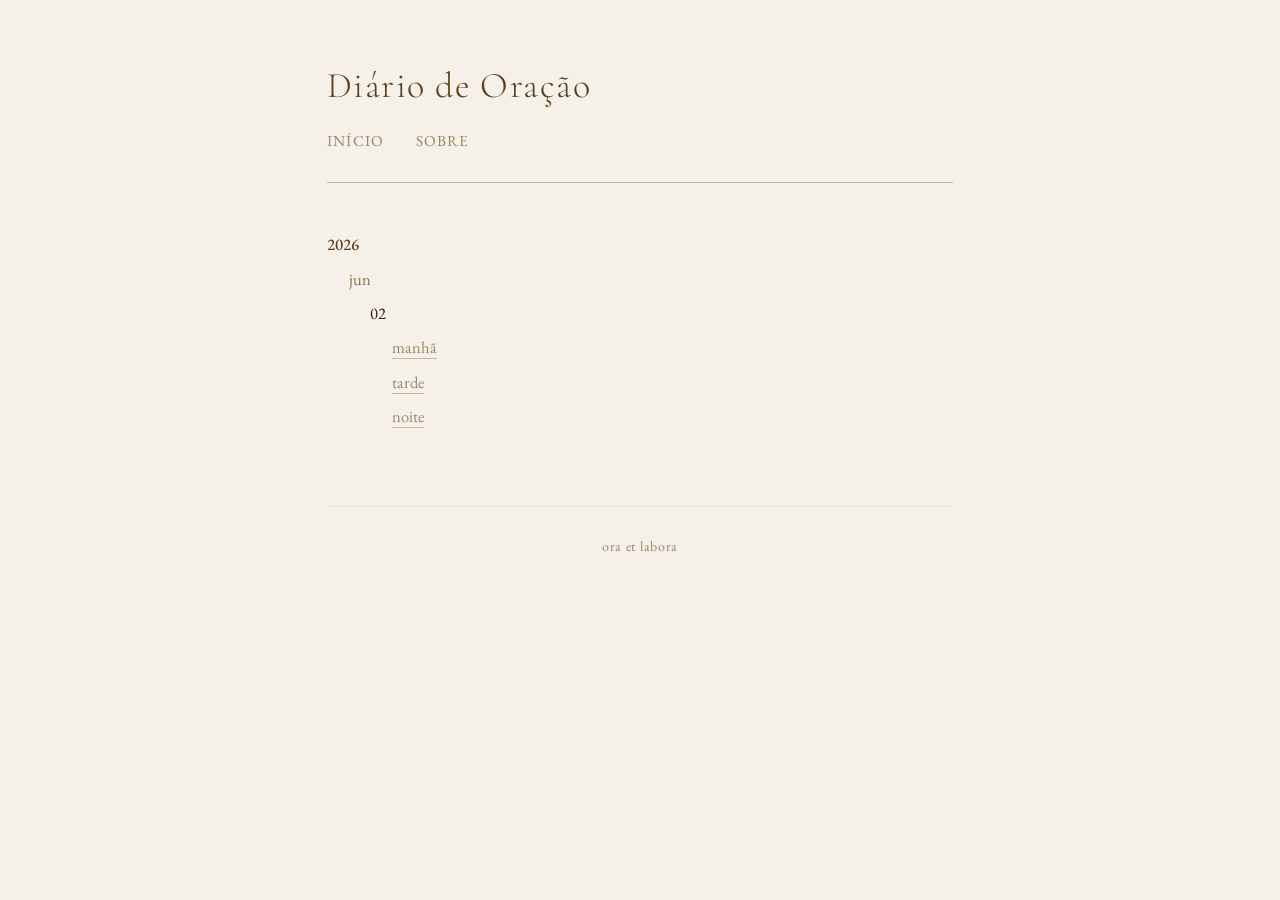
==== index.html @ e73b9bde "Êxito nas metas, agora é viver em direção a Cristo." ====
<!DOCTYPE html>
<html lang="pt-BR">
<head>
  <meta charset="UTF-8">
  <meta name="viewport" content="width=device-width, initial-scale=1.0">
  <title>Diário de Oração</title>
  <link rel="stylesheet" href="style.css">
</head>
<body>
<div class="container">

  <header>
    <h1><a href="index.html">Diário de Oração</a></h1>
    <nav>
      <a href="index.html">início</a>
      <a href="sobre.html">sobre</a>
    </nav>
  </header>

  <main id="main">
    <p style="color:var(--sutil); font-size:0.9rem;">carregando…</p>
  </main>

  <footer>
    ora et labora
  </footer>

</div>

<script>
/*
  GitHub Pages não tem directory listing.
  A estrutura é declarada aqui manualmente —
  basta adicionar entradas conforme criar os arquivos.

  Formato: { y, m, d, parts[] }
  parts: 'manha' | 'tarde' | 'noite'  (só os que existirem)
*/
const ENTRADAS = [
  { y: '2026', m: '06', d: '02', parts: ['manha', 'tarde', 'noite'] },
];

const LABEL = { manha: 'manhã', tarde: 'tarde', noite: 'noite' };
const MESES  = ['','jan','fev','mar','abr','mai','jun','jul','ago','set','out','nov','dez'];

function build() {
  if (!ENTRADAS.length) {
    document.getElementById('main').innerHTML =
      '<p style="color:var(--sutil)">—</p>';
    return;
  }

  // agrupa por ano → mês → dia
  const tree = {};
  for (const e of ENTRADAS) {
    tree[e.y] ??= {};
    tree[e.y][e.m] ??= {};
    tree[e.y][e.m][e.d] ??= [];
    tree[e.y][e.m][e.d].push(...e.parts);
  }

  let html = '<ul class="tree">';
  for (const y of Object.keys(tree).sort().reverse()) {
    html += `<li class="year">${y}</li>`;
    for (const m of Object.keys(tree[y]).sort().reverse()) {
      html += `<li class="month">${MESES[parseInt(m)]}</li>`;
      for (const d of Object.keys(tree[y][m]).sort().reverse()) {
        html += `<li class="day">${d}</li>`;
        for (const p of tree[y][m][d]) {
          const file = `diario/${y}/${m}/${d}/${p}.md`;
          const href = `entrada.html?file=${encodeURIComponent(file)}`;
          html += `<li class="part"><a href="${href}">${LABEL[p] ?? p}</a></li>`;
        }
      }
    }
  }
  html += '</ul>';

  document.getElementById('main').innerHTML = html;
}

build();
</script>
</body>
</html>
---- style.css ----
@import url('https://fonts.googleapis.com/css2?family=EB+Garamond:ital,wght@0,400;0,500;1,400&family=Cormorant+Garamond:ital,wght@0,300;0,400;1,300;1,400&display=swap');

:root {
  --branco:     #f5f0e8;
  --creme:      #ede5d0;
  --areia:      #c9b99a;
  --marrom-luz: #8b6f47;
  --marrom:     #5c3d1e;
  --marrom-esc: #3a2410;
  --texto:      #2e1f0e;
  --sutil:      #9a856a;
}

*, *::before, *::after { box-sizing: border-box; margin: 0; padding: 0; }

html { font-size: 18px; }

body {
  background-color: var(--branco);
  color: var(--texto);
  font-family: 'EB Garamond', Georgia, serif;
  line-height: 1.75;
  min-height: 100vh;
}

a {
  color: var(--marrom);
  text-decoration: none;
  border-bottom: 1px solid var(--areia);
  transition: color 0.2s, border-color 0.2s;
}
a:hover {
  color: var(--marrom-esc);
  border-color: var(--marrom);
}

/* ── layout ── */
.container {
  max-width: 680px;
  margin: 0 auto;
  padding: 3rem 1.5rem 6rem;
}

/* ── cabeçalho ── */
header {
  border-bottom: 1px solid var(--areia);
  padding-bottom: 1.5rem;
  margin-bottom: 2.5rem;
}

header h1 {
  font-family: 'Cormorant Garamond', Georgia, serif;
  font-weight: 300;
  font-size: 2rem;
  letter-spacing: 0.04em;
  color: var(--marrom-esc);
}

header h1 a { border: none; }

nav {
  margin-top: 0.6rem;
  font-size: 0.85rem;
  color: var(--sutil);
  letter-spacing: 0.08em;
  text-transform: uppercase;
}

nav a {
  color: var(--sutil);
  border: none;
  margin-right: 1.5rem;
}
nav a:hover { color: var(--marrom); }

/* ── entradas do diário ── */
.entries { list-style: none; }

.entry {
  padding: 1.25rem 0;
  border-bottom: 1px solid var(--creme);
}

.entry-meta {
  font-size: 0.78rem;
  color: var(--sutil);
  letter-spacing: 0.06em;
  text-transform: uppercase;
  margin-bottom: 0.3rem;
}

.entry-title {
  font-family: 'Cormorant Garamond', Georgia, serif;
  font-size: 1.2rem;
  font-weight: 400;
}

/* ── árvore de arquivos ── */
.tree { list-style: none; font-size: 0.92rem; }
.tree li { padding: 0.15rem 0; }
.tree .year  { font-weight: 500; color: var(--marrom); margin-top: 0.8rem; }
.tree .month { padding-left: 1.2rem; color: var(--marrom-luz); }
.tree .day   { padding-left: 2.4rem; }
.tree .part  { padding-left: 3.6rem; color: var(--sutil); }
.tree .part a { color: var(--sutil); }
.tree .part a:hover { color: var(--marrom); }

/* ── página sobre ── */
.prose h2 {
  font-family: 'Cormorant Garamond', Georgia, serif;
  font-weight: 300;
  font-size: 1.4rem;
  color: var(--marrom-esc);
  margin: 2rem 0 0.5rem;
}
.prose p { margin-bottom: 1rem; }
.prose blockquote {
  border-left: 2px solid var(--areia);
  padding-left: 1rem;
  color: var(--sutil);
  font-style: italic;
  margin: 1.5rem 0;
}

/* ── rodapé ── */
footer {
  margin-top: 4rem;
  padding-top: 1.5rem;
  border-top: 1px solid var(--creme);
  font-size: 0.78rem;
  color: var(--sutil);
  text-align: center;
  letter-spacing: 0.05em;
}
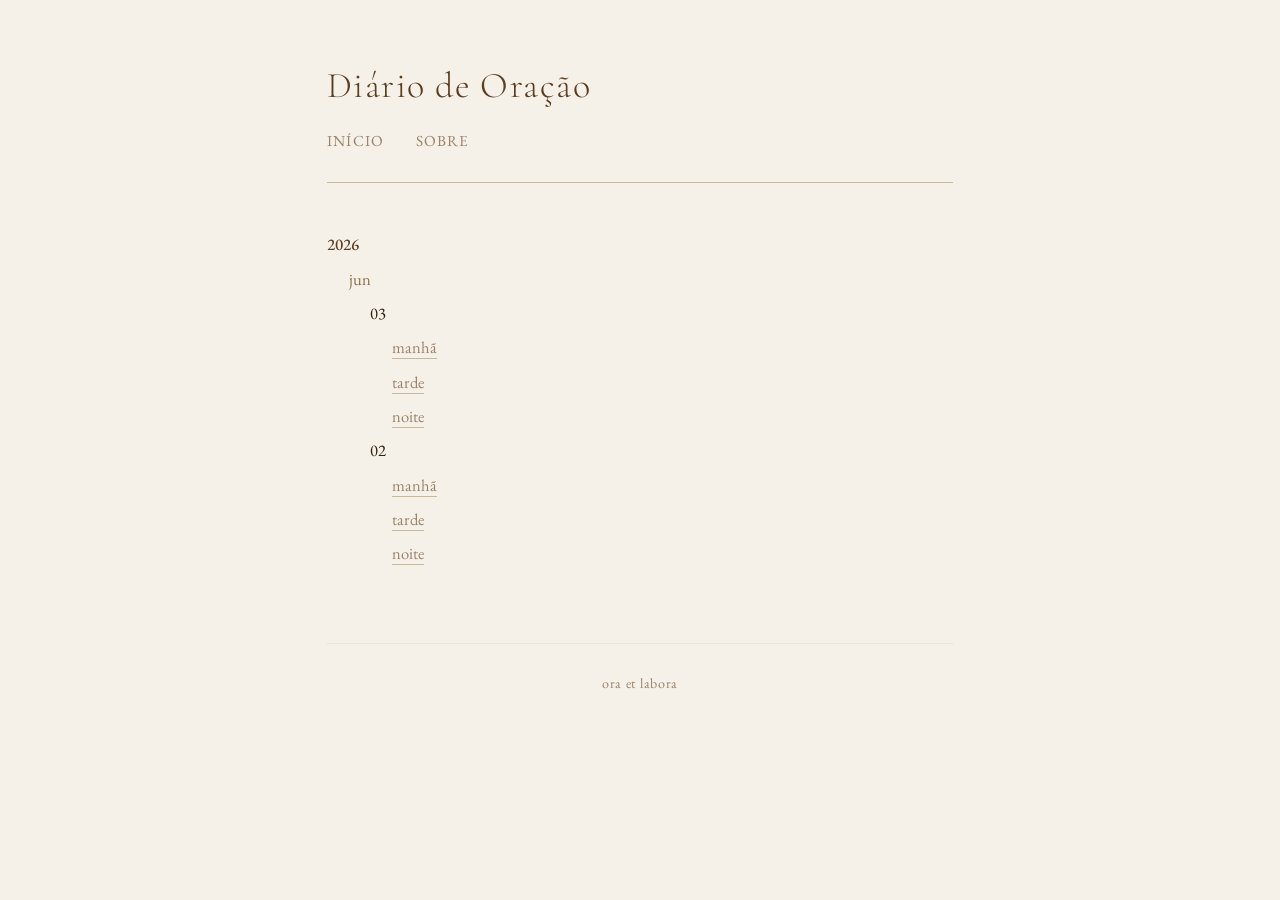
==== commit dc0d4df8: "Commit aditivo 03-06 INDEX" ====
--- a/index.html
+++ b/index.html
@@ -38,6 +38,7 @@
 */
 const ENTRADAS = [
   { y: '2026', m: '06', d: '02', parts: ['manha', 'tarde', 'noite'] },
+  { y: '2026', m: '06', d: '03', parts: ['manha', 'tarde', 'noite'] }
 ];
 
 const LABEL = { manha: 'manhã', tarde: 'tarde', noite: 'noite' };
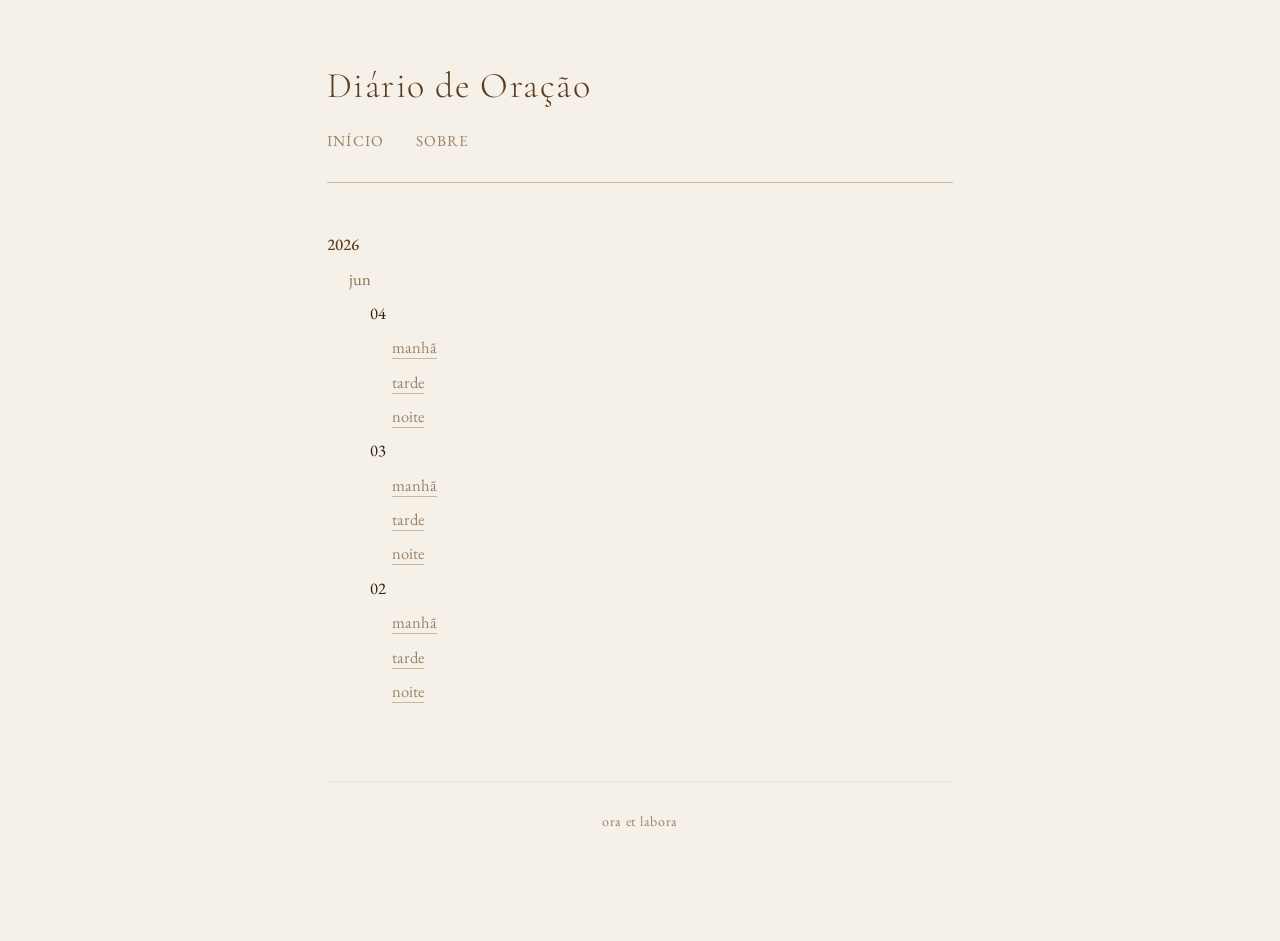
==== commit 8dcc35e8: "Teste GH actions 04-06 FINAL" ====
--- a/index.html
+++ b/index.html
@@ -28,24 +28,21 @@
 </div>
 
 <script>
-/*
-  GitHub Pages não tem directory listing.
-  A estrutura é declarada aqui manualmente —
-  basta adicionar entradas conforme criar os arquivos.
-
-  Formato: { y, m, d, parts[] }
-  parts: 'manha' | 'tarde' | 'noite'  (só os que existirem)
-*/
-const ENTRADAS = [
-  { y: '2026', m: '06', d: '02', parts: ['manha', 'tarde', 'noite'] },
-  { y: '2026', m: '06', d: '03', parts: ['manha', 'tarde', 'noite'] }
-];
-
 const LABEL = { manha: 'manhã', tarde: 'tarde', noite: 'noite' };
+const ORDEM = { manha: 1, tarde: 2, noite: 3 };
 const MESES  = ['','jan','fev','mar','abr','mai','jun','jul','ago','set','out','nov','dez'];
 
-function build() {
-  if (!ENTRADAS.length) {
+function parseEntry(file) {
+  const match = file.match(/^diario\/(\d{4})\/(\d{2})\/(\d{2})\/([^/]+)\.md$/);
+  if (!match) return null;
+  const [, y, m, d, part] = match;
+  return { y, m, d, part, file };
+}
+
+function build(files) {
+  const entradas = files.map(parseEntry).filter(Boolean);
+
+  if (!entradas.length) {
     document.getElementById('main').innerHTML =
       '<p style="color:var(--sutil)">—</p>';
     return;
@@ -53,11 +50,11 @@
 
   // agrupa por ano → mês → dia
   const tree = {};
-  for (const e of ENTRADAS) {
+  for (const e of entradas) {
     tree[e.y] ??= {};
     tree[e.y][e.m] ??= {};
     tree[e.y][e.m][e.d] ??= [];
-    tree[e.y][e.m][e.d].push(...e.parts);
+    tree[e.y][e.m][e.d].push(e);
   }
 
   let html = '<ul class="tree">';
@@ -67,10 +64,9 @@
       html += `<li class="month">${MESES[parseInt(m)]}</li>`;
       for (const d of Object.keys(tree[y][m]).sort().reverse()) {
         html += `<li class="day">${d}</li>`;
-        for (const p of tree[y][m][d]) {
-          const file = `diario/${y}/${m}/${d}/${p}.md`;
-          const href = `entrada.html?file=${encodeURIComponent(file)}`;
-          html += `<li class="part"><a href="${href}">${LABEL[p] ?? p}</a></li>`;
+        for (const e of tree[y][m][d].sort((a, b) => (ORDEM[a.part] ?? 9) - (ORDEM[b.part] ?? 9))) {
+          const href = `entrada.html?file=${encodeURIComponent(e.file)}`;
+          html += `<li class="part"><a href="${href}">${LABEL[e.part] ?? e.part}</a></li>`;
         }
       }
     }
@@ -80,7 +76,16 @@
   document.getElementById('main').innerHTML = html;
 }
 
-build();
+fetch('diario/entradas.json')
+  .then(response => {
+    if (!response.ok) throw new Error('índice não encontrado');
+    return response.json();
+  })
+  .then(build)
+  .catch(() => {
+    document.getElementById('main').innerHTML =
+      '<p style="color:var(--sutil)">não foi possível carregar o índice.</p>';
+  });
 </script>
 </body>
-</html>+</html>
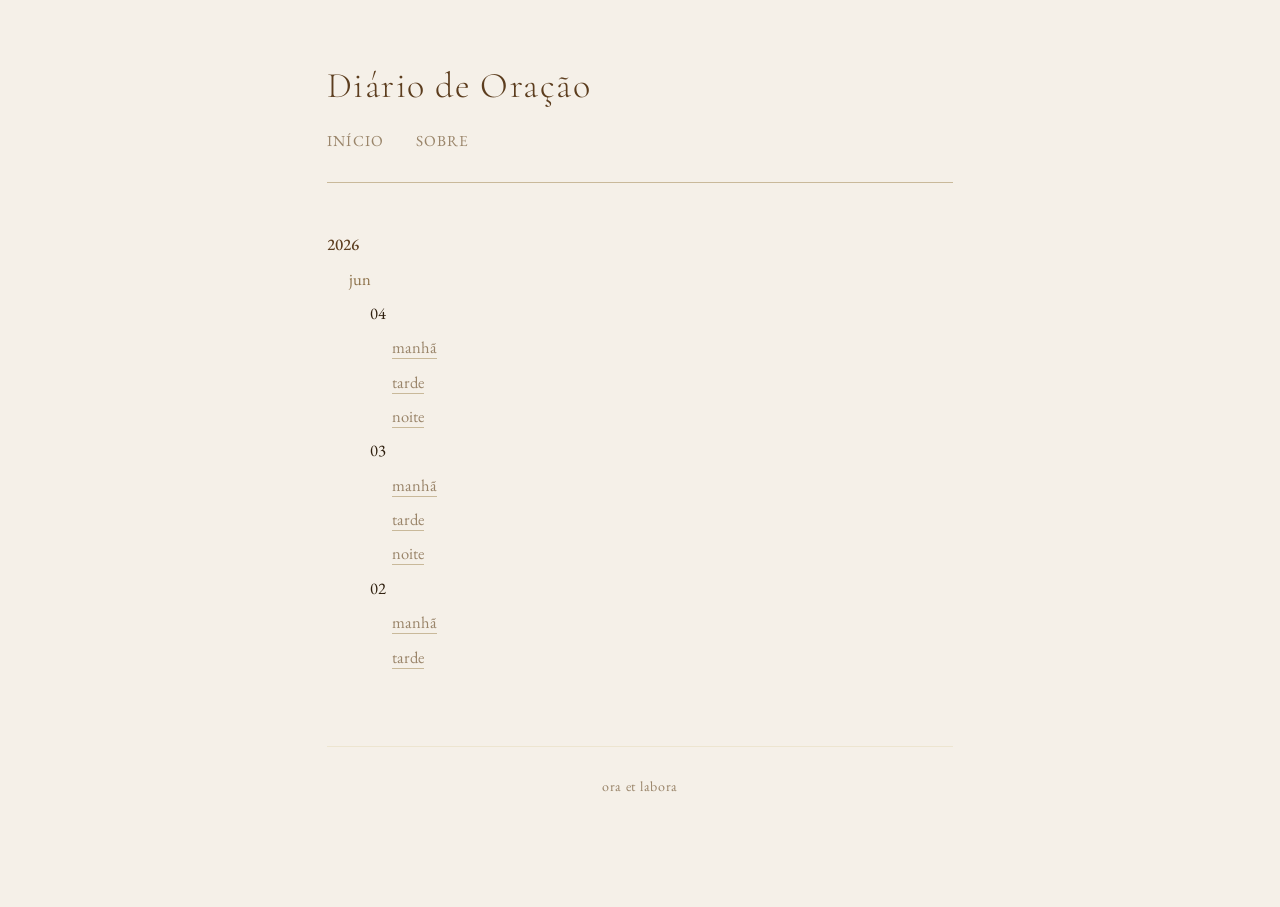
==== commit 7402c390: "gerado index" ====
--- a/index.html
+++ b/index.html
@@ -76,7 +76,7 @@
   document.getElementById('main').innerHTML = html;
 }
 
-fetch('diario/entradas.json')
+fetch('diario/entradas.json', { cache: 'no-store' })
   .then(response => {
     if (!response.ok) throw new Error('índice não encontrado');
     return response.json();
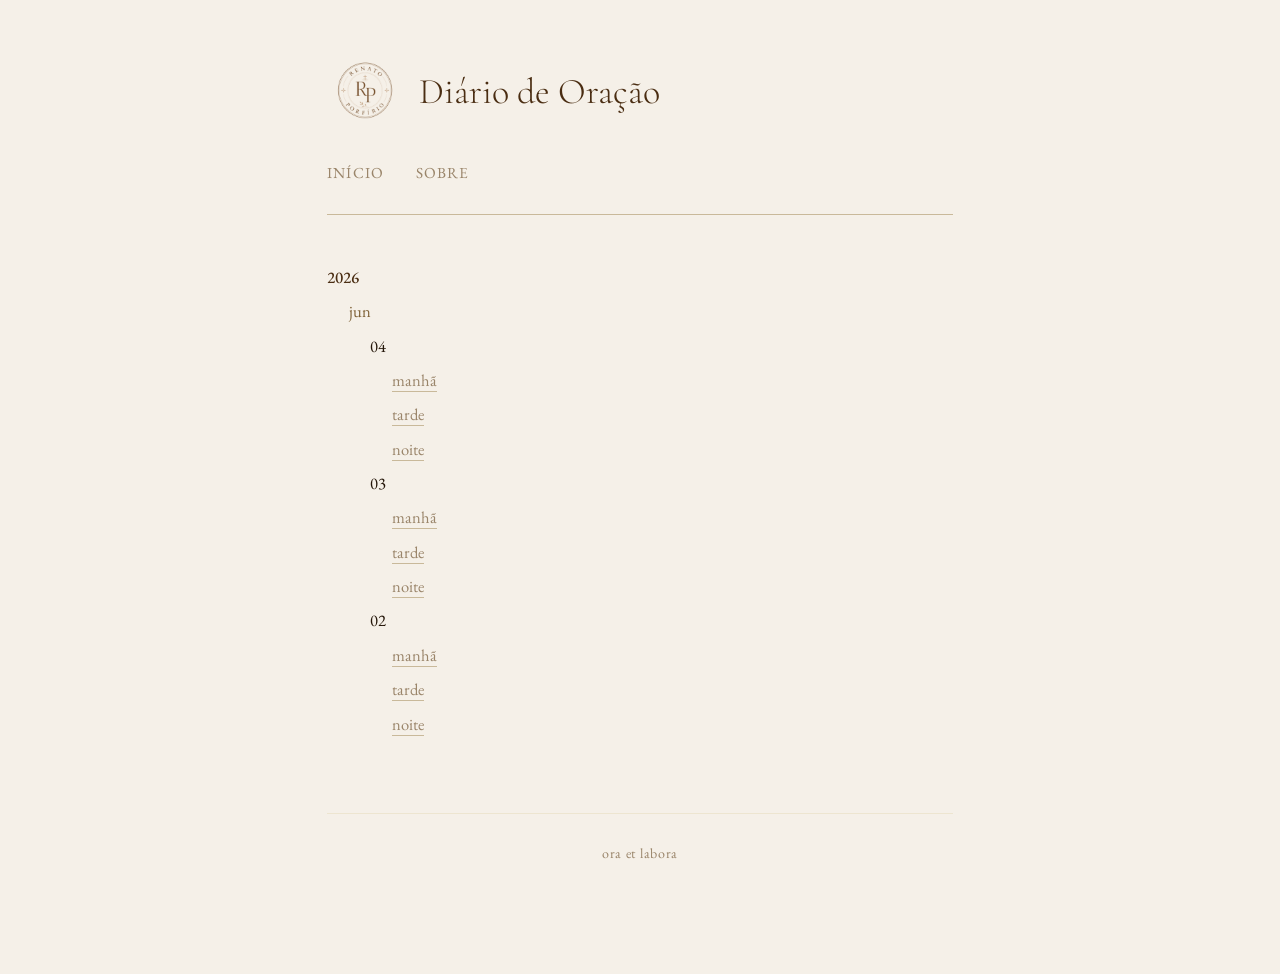
==== commit 1399cb55: "gerado index, noite de ontem logo de hoje" ====
--- a/index.html
+++ b/index.html
@@ -10,7 +10,12 @@
 <div class="container">
 
   <header>
-    <h1><a href="index.html">Diário de Oração</a></h1>
+    <h1>
+      <a class="brand" href="index.html">
+        <img src="assets/rp-logo.png" alt="Renato Porfírio">
+        <span>Diário de Oração</span>
+      </a>
+    </h1>
     <nav>
       <a href="index.html">início</a>
       <a href="sobre.html">sobre</a>
--- a/style.css
+++ b/style.css
@@ -4,10 +4,10 @@
   --branco:     #f5f0e8;
   --creme:      #ede5d0;
   --areia:      #c9b99a;
-  --marrom-luz: #8b6f47;
-  --marrom:     #5c3d1e;
-  --marrom-esc: #3a2410;
-  --texto:      #2e1f0e;
+  --marrom-luz: #7d5f34;
+  --marrom:     #4a2d12;
+  --marrom-esc: #241307;
+  --texto:      #231508;
   --sutil:      #9a856a;
 }
 
@@ -52,11 +52,24 @@
   font-family: 'Cormorant Garamond', Georgia, serif;
   font-weight: 300;
   font-size: 2rem;
-  letter-spacing: 0.04em;
+  letter-spacing: 0;
   color: var(--marrom-esc);
 }
 
 header h1 a { border: none; }
+
+.brand {
+  display: inline-flex;
+  align-items: center;
+  gap: 0.9rem;
+}
+
+.brand img {
+  width: 4.2rem;
+  height: 4.2rem;
+  object-fit: contain;
+  flex: 0 0 auto;
+}
 
 nav {
   margin-top: 0.6rem;
@@ -132,3 +145,22 @@
   text-align: center;
   letter-spacing: 0.05em;
 }
+
+@media (max-width: 520px) {
+  .container {
+    padding-top: 2rem;
+  }
+
+  .brand {
+    gap: 0.75rem;
+  }
+
+  .brand img {
+    width: 3.4rem;
+    height: 3.4rem;
+  }
+
+  header h1 {
+    font-size: 1.7rem;
+  }
+}
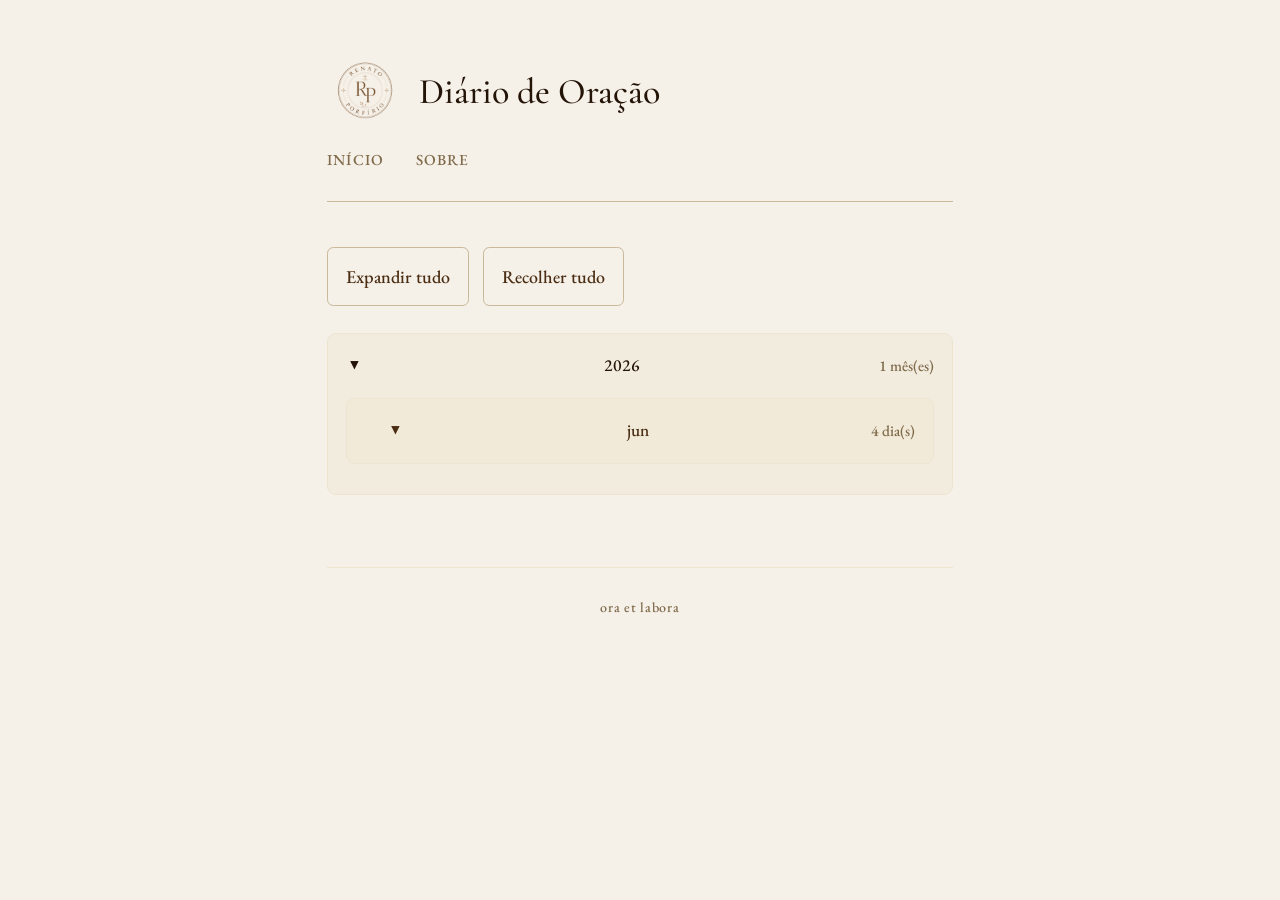
==== commit a3c7ec4e: "Meditatio noite de 05 manhã de 06" ====
--- a/index.html
+++ b/index.html
@@ -23,7 +23,11 @@
   </header>
 
   <main id="main">
-    <p style="color:var(--sutil); font-size:0.9rem;">carregando…</p>
+    <div class="index-actions">
+      <button id="expandAll">Expandir tudo</button>
+      <button id="collapseAll">Recolher tudo</button>
+    </div>
+    <p class="loading">carregando…</p>
   </main>
 
   <footer>
@@ -44,16 +48,21 @@
   return { y, m, d, part, file };
 }
 
+function createSummary(label, meta) {
+  const summary = document.createElement('summary');
+  summary.innerHTML = `${label}<span class="summary-meta">${meta}</span>`;
+  return summary;
+}
+
 function build(files) {
   const entradas = files.map(parseEntry).filter(Boolean);
+  const main = document.getElementById('main');
 
   if (!entradas.length) {
-    document.getElementById('main').innerHTML =
-      '<p style="color:var(--sutil)">—</p>';
+    main.innerHTML = '<p class="empty">nenhuma entrada encontrada.</p>';
     return;
   }
 
-  // agrupa por ano → mês → dia
   const tree = {};
   for (const e of entradas) {
     tree[e.y] ??= {};
@@ -62,23 +71,70 @@
     tree[e.y][e.m][e.d].push(e);
   }
 
-  let html = '<ul class="tree">';
+  const container = document.createElement('div');
+  container.className = 'tree';
+
   for (const y of Object.keys(tree).sort().reverse()) {
-    html += `<li class="year">${y}</li>`;
+    const yearDetails = document.createElement('details');
+    yearDetails.open = true;
+    yearDetails.className = 'year';
+    yearDetails.appendChild(createSummary(y, Object.keys(tree[y]).length + ' mês(es)'));
+
+    const yearBody = document.createElement('div');
+    yearBody.className = 'details-body';
+
     for (const m of Object.keys(tree[y]).sort().reverse()) {
-      html += `<li class="month">${MESES[parseInt(m)]}</li>`;
+      const monthLabel = MESES[parseInt(m)] || m;
+      const monthDetails = document.createElement('details');
+      monthDetails.className = 'month';
+      monthDetails.appendChild(createSummary(monthLabel, Object.keys(tree[y][m]).length + ' dia(s)'));
+
+      const monthBody = document.createElement('div');
+      monthBody.className = 'details-body';
+
       for (const d of Object.keys(tree[y][m]).sort().reverse()) {
-        html += `<li class="day">${d}</li>`;
-        for (const e of tree[y][m][d].sort((a, b) => (ORDEM[a.part] ?? 9) - (ORDEM[b.part] ?? 9))) {
-          const href = `entrada.html?file=${encodeURIComponent(e.file)}`;
-          html += `<li class="part"><a href="${href}">${LABEL[e.part] ?? e.part}</a></li>`;
+        const dayEntries = tree[y][m][d].sort((a, b) => (ORDEM[a.part] ?? 9) - (ORDEM[b.part] ?? 9));
+        const daySummary = dayEntries.map(e => LABEL[e.part] ?? e.part).join(', ');
+        const dayDetails = document.createElement('details');
+        dayDetails.className = 'day';
+        dayDetails.appendChild(createSummary(d.padStart(2, '0'), daySummary));
+
+        const partList = document.createElement('ul');
+        partList.className = 'part-list';
+
+        for (const e of dayEntries) {
+          const item = document.createElement('li');
+          item.className = 'part-item';
+          const link = document.createElement('a');
+          link.href = `entrada.html?file=${encodeURIComponent(e.file)}`;
+          link.textContent = LABEL[e.part] ?? e.part;
+          item.appendChild(link);
+          partList.appendChild(item);
         }
+
+        dayDetails.appendChild(partList);
+        monthBody.appendChild(dayDetails);
       }
+
+      monthDetails.appendChild(monthBody);
+      yearBody.appendChild(monthDetails);
     }
+
+    yearDetails.appendChild(yearBody);
+    container.appendChild(yearDetails);
   }
-  html += '</ul>';
 
-  document.getElementById('main').innerHTML = html;
+  const actions = document.querySelector('.index-actions');
+  main.innerHTML = '';
+  if (actions) main.appendChild(actions);
+  main.appendChild(container);
+
+  document.getElementById('expandAll').addEventListener('click', () => {
+    document.querySelectorAll('.tree details').forEach(d => d.open = true);
+  });
+  document.getElementById('collapseAll').addEventListener('click', () => {
+    document.querySelectorAll('.tree details').forEach(d => d.open = false);
+  });
 }
 
 fetch('diario/entradas.json', { cache: 'no-store' })
@@ -89,7 +145,7 @@
   .then(build)
   .catch(() => {
     document.getElementById('main').innerHTML =
-      '<p style="color:var(--sutil)">não foi possível carregar o índice.</p>';
+      '<p class="error">não foi possível carregar o índice.</p>';
   });
 </script>
 </body>
--- a/style.css
+++ b/style.css
@@ -7,8 +7,8 @@
   --marrom-luz: #7d5f34;
   --marrom:     #4a2d12;
   --marrom-esc: #241307;
-  --texto:      #231508;
-  --sutil:      #9a856a;
+  --texto:      #1e1309;
+  --sutil:      #7f6a4a;
 }
 
 *, *::before, *::after { box-sizing: border-box; margin: 0; padding: 0; }
@@ -20,18 +20,19 @@
   color: var(--texto);
   font-family: 'EB Garamond', Georgia, serif;
   line-height: 1.75;
+  font-weight: 500;
   min-height: 100vh;
 }
 
 a {
-  color: var(--marrom);
+  color: var(--marrom-esc);
   text-decoration: none;
   border-bottom: 1px solid var(--areia);
   transition: color 0.2s, border-color 0.2s;
 }
 a:hover {
   color: var(--marrom-esc);
-  border-color: var(--marrom);
+  border-color: var(--marrom-esc);
 }
 
 /* ── layout ── */
@@ -50,8 +51,9 @@
 
 header h1 {
   font-family: 'Cormorant Garamond', Georgia, serif;
-  font-weight: 300;
+  font-weight: 500;
   font-size: 2rem;
+  line-height: 1;
   letter-spacing: 0;
   color: var(--marrom-esc);
 }
@@ -62,6 +64,10 @@
   display: inline-flex;
   align-items: center;
   gap: 0.9rem;
+}
+
+.brand span {
+  display: block;
 }
 
 .brand img {
@@ -109,14 +115,83 @@
 }
 
 /* ── árvore de arquivos ── */
-.tree { list-style: none; font-size: 0.92rem; }
-.tree li { padding: 0.15rem 0; }
-.tree .year  { font-weight: 500; color: var(--marrom); margin-top: 0.8rem; }
-.tree .month { padding-left: 1.2rem; color: var(--marrom-luz); }
-.tree .day   { padding-left: 2.4rem; }
-.tree .part  { padding-left: 3.6rem; color: var(--sutil); }
-.tree .part a { color: var(--sutil); }
+.tree { list-style: none; font-size: 0.95rem; }
+.tree li { padding: 0.2rem 0; }
+.tree .year  { font-weight: 600; color: var(--marrom-esc); margin-top: 0.8rem; }
+.tree .month { padding-left: 1.2rem; color: var(--marrom); font-weight: 600; }
+.tree .day   { padding-left: 2.4rem; color: var(--marrom-esc); font-weight: 500; }
+.tree .part  { padding-left: 3.6rem; color: var(--texto); font-weight: 500; }
+.tree .part a { color: var(--marrom-esc); }
 .tree .part a:hover { color: var(--marrom); }
+
+.index-actions {
+  display: flex;
+  flex-wrap: wrap;
+  gap: 0.75rem;
+  margin-bottom: 1.5rem;
+}
+
+.index-actions button {
+  border: 1px solid var(--areia);
+  background: transparent;
+  color: var(--marrom);
+  padding: 0.7rem 1rem;
+  font: inherit;
+  cursor: pointer;
+  border-radius: 0.35rem;
+  transition: background 0.2s, color 0.2s, border-color 0.2s;
+}
+
+.index-actions button:hover {
+  background: var(--areia);
+  color: var(--marrom-esc);
+  border-color: var(--marrom);
+}
+
+.tree details {
+  border: 1px solid var(--creme);
+  border-radius: 0.5rem;
+  margin-bottom: 0.85rem;
+  background: rgba(237,229,208,0.4);
+}
+
+.tree summary {
+  list-style: none;
+  cursor: pointer;
+  display: flex;
+  justify-content: space-between;
+  align-items: center;
+  gap: 1rem;
+  padding: 0.95rem 1rem;
+  font-weight: 500;
+  color: var(--marrom-esc);
+  user-select: none;
+}
+
+.tree summary::-webkit-details-marker { display: none; }
+
+.tree summary::before {
+  content: '▸';
+  display: inline-block;
+  transform: rotate(0deg);
+  transition: transform 0.2s ease;
+  width: 1rem;
+  text-align: center;
+}
+
+.tree details[open] summary::before { transform: rotate(90deg); }
+.tree .details-body { padding: 0 1rem 0.8rem; }
+.tree details.year { margin-top: 0.8rem; }
+.tree .month summary { color: var(--marrom); }
+.tree .day summary { color: var(--marrom-luz); font-size: 0.96rem; }
+.tree .part-list { list-style: none; padding: 0.5rem 0 0 0; margin: 0; }
+.tree .part-item { padding: 0.25rem 0; }
+.tree .part-item a { color: var(--sutil); }
+.tree .part-item a:hover { color: var(--marrom); }
+.summary-meta { color: var(--sutil); font-size: 0.85rem; }
+.loading,
+.empty,
+.error { color: var(--sutil); font-size: 0.9rem; }
 
 /* ── página sobre ── */
 .prose h2 {
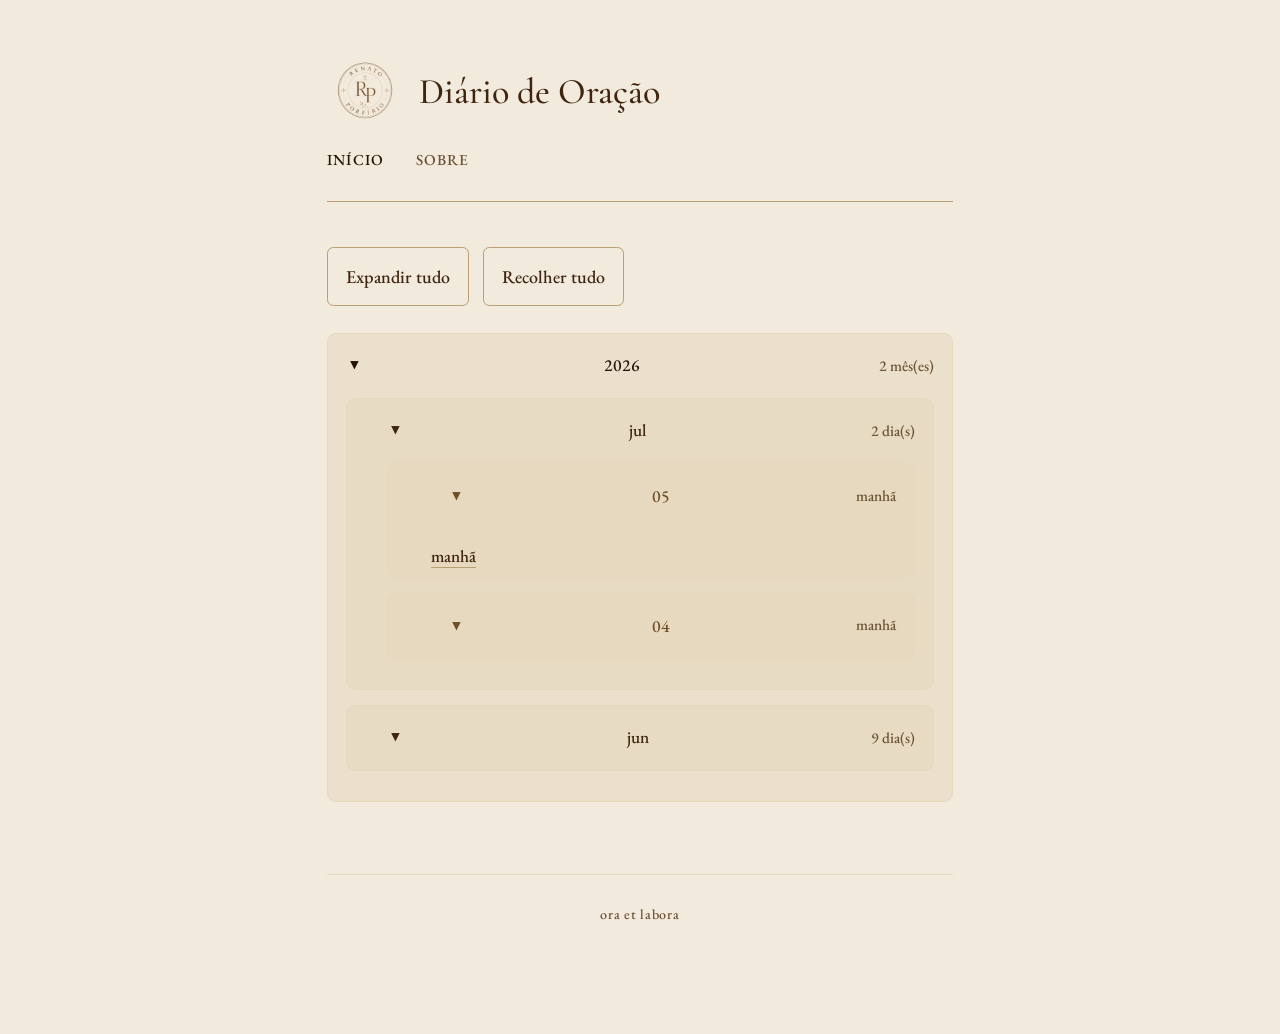
==== commit 239bd95e: "USER EXPERICEEEEE" ====
--- a/index.html
+++ b/index.html
@@ -17,15 +17,15 @@
       </a>
     </h1>
     <nav>
-      <a href="index.html">início</a>
+      <a href="index.html" aria-current="page">início</a>
       <a href="sobre.html">sobre</a>
     </nav>
   </header>
 
-  <main id="main">
+  <main id="main" aria-live="polite">
     <div class="index-actions">
-      <button id="expandAll">Expandir tudo</button>
-      <button id="collapseAll">Recolher tudo</button>
+      <button id="expandAll" type="button">Expandir tudo</button>
+      <button id="collapseAll" type="button">Recolher tudo</button>
     </div>
     <p class="loading">carregando…</p>
   </main>
@@ -74,7 +74,9 @@
   const container = document.createElement('div');
   container.className = 'tree';
 
-  for (const y of Object.keys(tree).sort().reverse()) {
+  const years = Object.keys(tree).sort().reverse();
+
+  for (const y of years) {
     const yearDetails = document.createElement('details');
     yearDetails.open = true;
     yearDetails.className = 'year';
@@ -82,20 +84,24 @@
 
     const yearBody = document.createElement('div');
     yearBody.className = 'details-body';
+    const months = Object.keys(tree[y]).sort().reverse();
 
-    for (const m of Object.keys(tree[y]).sort().reverse()) {
+    for (const m of months) {
       const monthLabel = MESES[parseInt(m)] || m;
       const monthDetails = document.createElement('details');
+      monthDetails.open = y === years[0] && m === months[0];
       monthDetails.className = 'month';
       monthDetails.appendChild(createSummary(monthLabel, Object.keys(tree[y][m]).length + ' dia(s)'));
 
       const monthBody = document.createElement('div');
       monthBody.className = 'details-body';
+      const days = Object.keys(tree[y][m]).sort().reverse();
 
-      for (const d of Object.keys(tree[y][m]).sort().reverse()) {
+      for (const d of days) {
         const dayEntries = tree[y][m][d].sort((a, b) => (ORDEM[a.part] ?? 9) - (ORDEM[b.part] ?? 9));
         const daySummary = dayEntries.map(e => LABEL[e.part] ?? e.part).join(', ');
         const dayDetails = document.createElement('details');
+        dayDetails.open = y === years[0] && m === months[0] && d === days[0];
         dayDetails.className = 'day';
         dayDetails.appendChild(createSummary(d.padStart(2, '0'), daySummary));
 
--- a/style.css
+++ b/style.css
@@ -1,14 +1,14 @@
 @import url('https://fonts.googleapis.com/css2?family=EB+Garamond:ital,wght@0,400;0,500;1,400&family=Cormorant+Garamond:ital,wght@0,300;0,400;1,300;1,400&display=swap');
 
 :root {
-  --branco:     #f5f0e8;
-  --creme:      #ede5d0;
-  --areia:      #c9b99a;
-  --marrom-luz: #7d5f34;
-  --marrom:     #4a2d12;
+  --branco:     #f2eadc;
+  --creme:      #e5d8bd;
+  --areia:      #b99f72;
+  --marrom-luz: #6f4f26;
+  --marrom:     #3f250f;
   --marrom-esc: #241307;
   --texto:      #1e1309;
-  --sutil:      #7f6a4a;
+  --sutil:      #6b5232;
 }
 
 *, *::before, *::after { box-sizing: border-box; margin: 0; padding: 0; }
@@ -25,7 +25,7 @@
 }
 
 a {
-  color: var(--marrom-esc);
+  color: var(--marrom);
   text-decoration: none;
   border-bottom: 1px solid var(--areia);
   transition: color 0.2s, border-color 0.2s;
@@ -91,6 +91,7 @@
   margin-right: 1.5rem;
 }
 nav a:hover { color: var(--marrom); }
+nav a[aria-current="page"] { color: var(--marrom-esc); }
 
 /* ── entradas do diário ── */
 .entries { list-style: none; }
@@ -144,7 +145,7 @@
 
 .index-actions button:hover {
   background: var(--areia);
-  color: var(--marrom-esc);
+  color: var(--texto);
   border-color: var(--marrom);
 }
 
@@ -152,7 +153,7 @@
   border: 1px solid var(--creme);
   border-radius: 0.5rem;
   margin-bottom: 0.85rem;
-  background: rgba(237,229,208,0.4);
+  background: rgba(229,216,189,0.5);
 }
 
 .tree summary {
@@ -186,8 +187,8 @@
 .tree .day summary { color: var(--marrom-luz); font-size: 0.96rem; }
 .tree .part-list { list-style: none; padding: 0.5rem 0 0 0; margin: 0; }
 .tree .part-item { padding: 0.25rem 0; }
-.tree .part-item a { color: var(--sutil); }
-.tree .part-item a:hover { color: var(--marrom); }
+.tree .part-item a { color: var(--marrom); }
+.tree .part-item a:hover { color: var(--marrom-esc); }
 .summary-meta { color: var(--sutil); font-size: 0.85rem; }
 .loading,
 .empty,
@@ -202,6 +203,12 @@
   margin: 2rem 0 0.5rem;
 }
 .prose p { margin-bottom: 1rem; }
+.prose h1 { margin-bottom: 1.25rem; }
+.entry-back {
+  font-size: 0.85rem;
+  margin-bottom: 1.5rem;
+}
+.entry-content { overflow-wrap: break-word; }
 .prose blockquote {
   border-left: 2px solid var(--areia);
   padding-left: 1rem;
